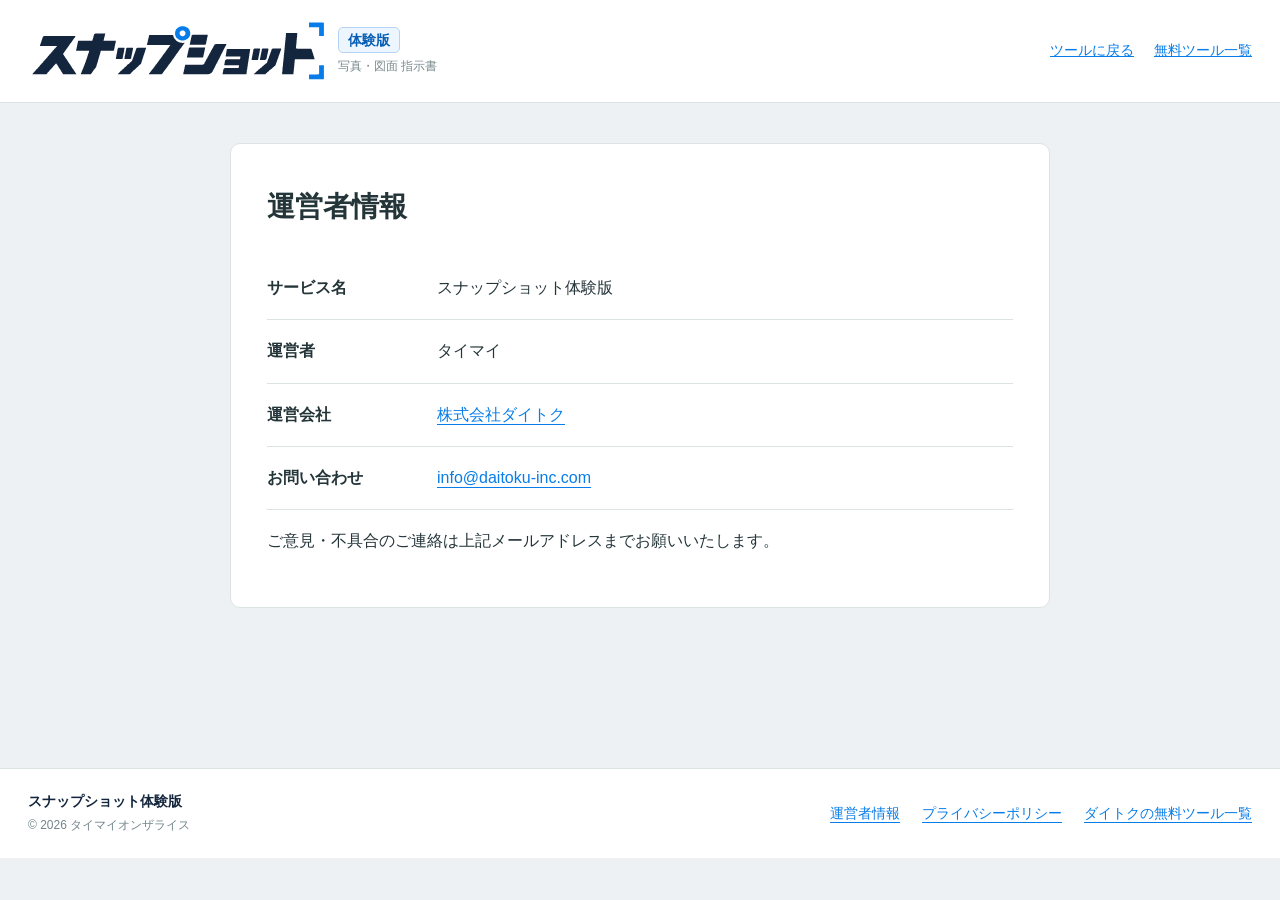
==== operator.html @ 32951c82 "Apply approved Snapshot logo, navy-blue theme, and trial badge" ====
<!doctype html><html lang="ja"><head><meta charset="utf-8"><meta name="viewport" content="width=device-width,initial-scale=1"><title>運営者情報 | スナップショット体験版</title><link rel="icon" type="image/svg+xml" href="assets/snapshot-icon.svg?v=20261009"><meta name="theme-color" content="#14263d"><link rel="stylesheet" href="style.css?v=20261009-navy-blue"></head><body><header class="info-header"><a href="index.html" class="brand-link" aria-label="スナップショット体験版"><div class="brand"><img class="brand-logo" src="assets/snapshot-logo.svg" alt="スナップショット" width="300" height="63"><div class="brand-meta"><span class="trial-badge">体験版</span><small>写真・図面 指示書</small></div></div></a><nav><a href="index.html">ツールに戻る</a><a href="https://daitoku-inc.com/free-tools.html">無料ツール一覧</a></nav></header><main class="plain-page"><article class="plain-card"><h1>運営者情報</h1><dl><div><dt>サービス名</dt><dd>スナップショット体験版</dd></div><div><dt>運営者</dt><dd>タイマイ</dd></div><div><dt>運営会社</dt><dd><a href="https://daitoku-inc.com/">株式会社ダイトク</a></dd></div><div><dt>お問い合わせ</dt><dd><a href="mailto:info@daitoku-inc.com">info@daitoku-inc.com</a></dd></div></dl><p>ご意見・不具合のご連絡は上記メールアドレスまでお願いいたします。</p></article></main><footer class="site-footer"><div><strong>スナップショット体験版</strong><small>© 2026 タイマイオンザライス</small></div><nav aria-label="フッターメニュー"><a href="operator.html">運営者情報</a><a href="privacy.html">プライバシーポリシー</a><a href="https://daitoku-inc.com/free-tools.html">ダイトクの無料ツール一覧</a></nav></footer></body></html>
---- style.css ----
:root{font-family:-apple-system,BlinkMacSystemFont,"Segoe UI","Noto Sans JP",sans-serif;color:#24353a;background:#edf1f3;font-size:16px;--blue:#087ce8;--line:#dbe3e5}*{box-sizing:border-box}body{margin:0}button,input,select,textarea{font:inherit}button,label.upload,label.pdf-upload{cursor:pointer}button{border:1px solid var(--line);background:white;border-radius:6px;padding:9px 14px;color:#34494e;font-size:.875rem;font-weight:600;white-space:nowrap}button:hover{border-color:var(--blue);background:#f0f6ff}button:disabled{opacity:.45;cursor:default}.primary{background:var(--blue);color:white;border-color:var(--blue)}.primary:hover{background:#0666c1;color:white}button.active{background:#e8f2ff;color:#075eb4;border-color:#a8cef7}input,select{border:1px solid #ccd7da;border-radius:5px;padding:8px 10px;min-width:0;background:white;color:#24353a}input:focus,textarea:focus,select:focus{outline:2px solid #087ce8;outline-offset:1px}header{height:84px;background:white;border-bottom:1px solid var(--line);display:flex;align-items:center;padding:0 28px;gap:24px}.brand{display:flex;gap:12px;align-items:center;font-size:1.25rem;font-weight:800;white-space:nowrap}.brand small{display:block;font-size:.75rem;color:#7a8a8e;font-weight:500;margin-top:3px;letter-spacing:.1em}.brand-icon{font-size:2.25rem;color:var(--blue)}.free{font-size:.75rem;color:#687d83;border-left:1px solid var(--line);padding-left:24px}.exports{margin-left:auto;display:flex;gap:8px}.shell{display:grid;grid-template-columns:270px minmax(0,1fr);min-height:calc(100vh - 84px)}aside{background:#14263d;color:#ecf5f6;padding:26px 18px}.step-label{font-size:.75rem;letter-spacing:.08em;color:#afc5df;margin-bottom:14px;font-weight:700}.upload{border:1px dashed #6586ae;display:flex;flex-direction:column;align-items:center;padding:22px 10px;border-radius:9px;background:#1b3554;gap:9px}.upload:hover,.upload.dragover{background:#254d77;border-color:#7ebaff}.upload-icon{font-size:2rem;line-height:1;color:#7ebaff}.upload small{font-size:.75rem;color:#bad0e8}input[type=file]{display:none}.sidebar-line{display:flex;align-items:center;justify-content:space-between;margin-top:26px;font-size:.875rem}.sidebar-line span{font-size:.75rem;color:#bad0e8}#photo-count{background:#2b4c72;padding:3px 8px;border-radius:4px;color:#fff}.hint{font-size:.75rem;line-height:1.8;color:#bad0e8;margin:10px 0 14px}.photo-list{display:flex;flex-direction:column;gap:8px;max-height:48vh;overflow:auto}.thumb{display:grid;grid-template-columns:24px 64px 1fr;gap:9px;align-items:center;padding:8px;background:#1c3655;border:1px solid #36577e;border-radius:7px;cursor:grab}.thumb.over{border:2px solid #7ebaff;padding:7px}.thumb.dragging{opacity:.4}.thumb img{width:64px;height:47px;object-fit:cover;border-radius:3px}.thumb-number{font-size:.875rem;font-weight:800;color:#8bc3ff;text-align:center}.thumb-name{font-size:.75rem;overflow:hidden;text-overflow:ellipsis;white-space:nowrap;max-width:98px}.thumb-actions{display:flex;gap:2px;margin-top:6px}.thumb-actions button{padding:1px 5px;border:0;background:#335a85;color:#fff;font-size:.75rem;border-radius:3px}.drawing-label{margin-top:26px}.pdf-upload{display:block;border:1px solid #5579a3;padding:12px;text-align:center;border-radius:6px;font-size:.875rem}#drawing-list{margin-top:10px}.drawing-item{display:flex;align-items:center;gap:6px;margin:8px 0;font-size:.75rem}.drawing-item span{flex:1;overflow:hidden;text-overflow:ellipsis;white-space:nowrap}.drawing-item button{font-size:.75rem;padding:3px 7px;background:#2b4c72;color:#fff;border:0}.privacy{border-top:1px solid #345171;padding-top:18px;color:#a1b9d5;font-size:.75rem;line-height:1.8;margin-top:30px}main{min-width:0}.workspace-top{padding:18px 28px 0;background:#fff;display:flex;align-items:center;justify-content:space-between;border-bottom:1px solid var(--line)}.tabs{display:flex;gap:24px}.tabs button{padding:12px 0 16px;border:0;border-radius:0;color:#819095;background:transparent}.tabs button.active{color:var(--blue);border-bottom:3px solid var(--blue)}.tabs span{background:#eaf0f1;border-radius:4px;padding:2px 6px;font-size:.75rem}#summary{font-size:.75rem;color:#7c8d91;padding-bottom:10px}.settings{padding:20px 28px;background:white;display:flex;flex-wrap:wrap;gap:16px;border-bottom:1px solid var(--line)}.settings label{display:flex;flex-direction:column;gap:6px;font-size:.75rem;color:#63777d;flex:1;min-width:150px}.settings input{width:100%;font-size:.875rem}.settings .date-field{flex:.6}.orientation{font-size:.75rem;color:#63777d;display:flex;flex-direction:column;gap:6px}.orientation div{display:flex;gap:6px}.orientation button{font-size:.75rem;padding:9px 11px}.paper-heading{margin:25px 28px 18px;display:flex;align-items:center;gap:16px;font-size:.875rem}.paper-heading>span{font-size:.75rem;color:#71858b}.zoom{margin-left:auto;display:flex;align-items:center;gap:8px}.zoom button{padding:5px 10px}.zoom span{font-size:.75rem;min-width:40px;text-align:center}#papers{padding:0 28px 40px;overflow:auto}.paper-wrap{margin-bottom:26px;max-width:100%}.paper-meta{display:flex;justify-content:space-between;font-size:.75rem;color:#70838a;margin-bottom:8px}.paper{width:100%;aspect-ratio:297/210;background:white;box-shadow:0 3px 15px #12343e13;padding:3.2%;display:flex;flex-direction:column;border:1px solid #e1e6e8;container-type:inline-size}.paper.portrait{aspect-ratio:210/297;width:72%;margin:auto;padding:3.2%}.paper-title{font-size:2.1cqw;font-weight:700;color:#14263d;border-bottom:2px solid #294969;padding-bottom:1.5cqw;display:flex;align-items:center;justify-content:space-between;gap:8px}.paper-title small{font-size:1.2cqw;font-weight:400}.paper-sub{font-size:1.3cqw;color:#6d7b80;display:flex;justify-content:space-between;padding:1cqw 0 1.4cqw}.photo-grid{flex:1;min-height:0;display:grid;grid-template-columns:1fr 1fr;grid-template-rows:1fr 1fr;gap:1.8cqw}.photo-cell{border:1px solid #cad4d8;min-height:0;display:flex;flex-direction:column;overflow:hidden}.image-box{position:relative;flex:1;min-height:0;background:#f5f7f8;display:flex;align-items:center;justify-content:center}.image-box img{width:100%;height:100%;position:absolute;object-fit:contain}.badge{position:absolute;top:1cqw;left:1cqw;background:#087ce8;color:white;font-weight:700;font-size:1.5cqw;padding:.4cqw .8cqw;border-radius:3px;z-index:1}.comment{border:0;border-top:1px solid #d6dfe2;resize:none;width:100%;height:7.5cqw;flex-shrink:0;font-size:1.35cqw;padding:1cqw;line-height:1.65;color:#24353a;background:white;border-radius:0}.comment::placeholder{color:#acb8bc}.portrait .photo-grid{grid-template-columns:1fr;grid-template-rows:repeat(3,1fr);gap:2.5cqw}.portrait .photo-cell{flex-direction:row}.portrait .image-box{width:63%;flex:none}.portrait .comment{width:37%;height:100%;border-top:0;border-left:1px solid #d6dfe2;font-size:1.8cqw;padding:1.5cqw}.portrait .paper-title{font-size:2.9cqw}.portrait .paper-title small,.portrait .paper-sub{font-size:1.8cqw}.portrait .badge{font-size:2cqw}.paper-footer{font-size:1.05cqw;color:#87969b;display:flex;justify-content:space-between;padding-top:1cqw}.empty{min-height:420px;display:flex;flex-direction:column;justify-content:center;align-items:center;text-align:center;border:1px dashed #c1d0d4;border-radius:10px;background:#f5f8f9;color:#526a72;gap:8px;padding:28px}.empty>span{font-size:3rem;color:#7b9dc4}.empty h2{font-size:1.25rem;margin:8px}.empty p{font-size:.875rem;line-height:1.8;max-width:400px;margin:0 0 16px}.inline-upload{display:inline-block;border-radius:6px;font-size:.875rem;padding:12px 24px;cursor:pointer}.drawing-tools{padding:16px 24px;display:flex;align-items:center;flex-wrap:wrap;gap:8px;background:#f9fbfc;border-bottom:1px solid var(--line)}.drawing-tools label{font-size:.75rem;display:flex;gap:6px;align-items:center}.drawing-tools select{max-width:160px}.drawing-tools input[type=color]{width:38px;height:34px;padding:3px}#tools{display:flex;gap:4px;flex-wrap:wrap}#tools button{padding:8px 10px;font-size:.75rem}.annotation-options{padding:12px 24px;display:flex;align-items:center;gap:16px;background:white;font-size:.875rem}.annotation-options label{display:flex;align-items:center;gap:8px}.annotation-options [hidden]{display:none}.annotation-options span{color:#6e838a;font-size:.75rem}#drawing-container{padding:24px;overflow:auto;min-height:440px}.drawing-stage{position:relative;box-shadow:0 4px 20px #102e3a20;background:#fff;touch-action:none}.drawing-stage canvas{display:block;width:100%;height:100%}.drawing-stage svg{position:absolute;inset:0;width:100%;height:100%;touch-action:none}.annotation.selected{filter:drop-shadow(0 0 4px #09f)}#status{position:fixed;bottom:24px;left:50%;transform:translateX(-50%);background:#14263d;color:white;padding:12px 20px;border-radius:8px;box-shadow:0 4px 20px #0002;z-index:99;display:none;font-size:.875rem}#busy{position:fixed;inset:0;background:#14263d66;z-index:100;display:flex;align-items:center;justify-content:center}#busy[hidden]{display:none}#busy>div{padding:26px 38px;background:white;display:flex;align-items:center;gap:16px;border-radius:12px}.spinner{width:24px;height:24px;border:3px solid #dbeaff;border-top-color:#087ce8;border-radius:50%;animation:spin 1s linear infinite}@keyframes spin{to{transform:rotate(360deg)}}[hidden]{display:none!important}:focus-visible{outline:2px solid #087ce8;outline-offset:3px}@media(max-width:1100px){header{padding:0 18px;gap:10px}.free{display:none}.shell{grid-template-columns:220px minmax(0,1fr)}.workspace-top{padding-left:20px;padding-right:20px}#summary{display:none}.settings{padding:18px 20px}.paper-heading{margin-left:20px;margin-right:20px}.paper-heading>span{display:none}#papers{padding-left:20px;padding-right:20px}.thumb{grid-template-columns:20px 54px 1fr;gap:6px}.thumb img{width:54px}.thumb-name{max-width:74px}}@media(max-width:720px){header{height:auto;min-height:76px;flex-wrap:wrap;padding:14px 16px}.brand{font-size:1.1rem}.brand small{font-size:.75rem}.exports{width:100%;margin:0}.exports button{flex:1;font-size:.75rem;padding:10px 7px}.shell{display:block}aside{padding:18px}.step-label{margin-bottom:10px}.upload{padding:12px;display:grid;grid-template-columns:24px 1fr}.upload small{grid-column:2}.upload-icon{grid-row:1/3}.sidebar-line{margin-top:16px}.hint{margin-bottom:10px}.photo-list{flex-direction:row;overflow:auto;max-height:none}.thumb{display:block;min-width:100px;width:100px;position:relative}.thumb img{width:82px;height:58px}.thumb-number{position:absolute;top:8px;left:8px;background:#087ce8;color:white;min-width:22px;border-radius:3px}.thumb-name{max-width:82px;margin-top:6px}.drawing-label{margin-top:18px}.privacy{margin:14px 0 0;padding-top:12px}.workspace-top{padding:8px 16px 0}.tabs{gap:20px}.settings{padding:16px;gap:12px}.settings label{min-width:130px}.orientation{width:100%}.paper-heading{margin:18px 16px}.paper.portrait{width:100%}#papers{padding:0 12px 24px}.paper-wrap{min-width:480px}.empty{min-height:280px}.drawing-tools{padding:12px}.annotation-options{padding:12px;flex-wrap:wrap}#drawing-container{padding:12px}.settings input{font-size:16px}}

.site-footer{background:#fff;border-top:1px solid var(--line);padding:24px 28px;display:flex;align-items:center;justify-content:space-between;gap:20px;font-size:.875rem}.site-footer strong{display:block}.site-footer small{display:block;color:#73858b;font-size:.75rem;margin-top:6px}.site-footer nav{display:flex;flex-wrap:wrap;gap:22px}.site-footer a,.plain-card a{color:#087ce8;text-decoration:underline;text-underline-offset:4px}.info-header{height:auto;min-height:84px;justify-content:space-between;flex-wrap:wrap;padding:20px 28px}.info-header>a{color:#24353a;text-decoration:none;font-weight:700}.info-header nav{display:flex;gap:20px;font-size:.875rem}.info-header nav a{color:#087ce8}.plain-page{max-width:860px;margin:40px auto;padding:0 20px;min-height:65vh}.plain-card{background:white;border:1px solid var(--line);border-radius:10px;padding:36px;line-height:1.9}.plain-card h1{font-size:1.75rem;margin-top:0}.plain-card h2{font-size:1.2rem;margin-top:28px}.plain-card p{margin:14px 0}.plain-card dl>div{display:grid;grid-template-columns:150px 1fr;gap:20px;padding:16px 0;border-bottom:1px solid var(--line)}.plain-card dt{font-weight:700}.plain-card dd{margin:0;overflow-wrap:anywhere}@media(max-width:720px){.site-footer{padding:22px 18px;flex-direction:column;align-items:flex-start}.site-footer nav{gap:14px}.plain-card{padding:24px}.plain-card dl>div{grid-template-columns:1fr;gap:4px}.info-header{padding:18px;gap:14px}}

.image-box[draggable=true]{cursor:grab}.image-box[draggable=true]:active{cursor:grabbing}.photo-drop-target{outline:3px dashed #087ce8;outline-offset:-3px;box-shadow:inset 0 0 0 6px #08a59922}.photo-dragging{opacity:.4}.photo-drag-ghost{position:fixed;z-index:95;pointer-events:none;width:160px;height:105px;transform:translate(-50%,-50%);border:2px solid #087ce8;border-radius:6px;background:white;box-shadow:0 6px 22px #0004;opacity:.9}.photo-drag-ghost img{width:100%;height:100%;object-fit:contain}.photo-drag-ghost span{position:absolute;top:5px;left:5px;padding:3px 8px;color:white;background:#087ce8;border-radius:3px;font-size:14px;font-weight:700}

.paper-qr{display:flex;align-items:center;gap:1cqw}.paper-qr img{width:6cqw;height:6cqw;image-rendering:pixelated}.paper-footer{align-items:center;padding-top:1cqw;min-height:7cqw}.paper.portrait .paper-qr img{width:8cqw;height:8cqw}.paper.portrait .paper-footer{font-size:1.5cqw;min-height:9cqw}.comment-summary{margin:0 28px 32px;background:white;border:1px solid var(--line);border-radius:8px;overflow:hidden}.comment-summary-title{padding:18px 20px;display:flex;align-items:center;justify-content:space-between;gap:12px;border-bottom:1px solid var(--line);flex-wrap:wrap}.comment-summary h2{font-size:1rem;margin:0}.comment-summary-title span{font-size:.75rem;color:#70838a}.comment-summary table{width:100%;border-collapse:collapse;font-size:.875rem}.comment-summary th,.comment-summary td{text-align:left;padding:14px 20px;border-bottom:1px solid var(--line);vertical-align:top}.comment-summary th{background:#f0f6ff;color:#526b73}.comment-summary th:first-child{width:110px}.comment-summary td:first-child{font-weight:700;color:#087ce8}.comment-summary td:last-child{white-space:pre-wrap;overflow-wrap:anywhere}@media(max-width:720px){.comment-summary{margin:0 12px 24px}.comment-summary th,.comment-summary td{padding:12px}.comment-summary th:first-child{width:85px}}
.photo-edit-button{position:absolute;right:8px;top:8px;z-index:2;background:white;box-shadow:0 2px 8px #0003;font-size:12px;padding:6px 12px;cursor:pointer}.photo-editor{width:min(1200px,96vw);max-height:94vh;padding:0;border:0;border-radius:12px;color:#14263d;box-shadow:0 20px 80px #0005}.photo-editor::backdrop{background:#14263dbb}.photo-editor-head{display:flex;align-items:center;gap:12px;padding:16px 20px;border-bottom:1px solid #d6e3e5}.photo-editor-head strong{margin-right:auto;overflow-wrap:anywhere}.photo-editor-tools{display:flex;gap:6px;flex-wrap:wrap;align-items:center;padding:12px 20px;background:#f3f7fd}.photo-editor-tools label{display:flex;align-items:center;gap:5px;font-size:13px}.photo-editor-tools input[type=color]{width:36px;height:32px;padding:2px}.photo-editor-tools .active{background:#087ce8;color:white;border-color:#087ce8}.photo-editor-options{padding:10px 20px;font-size:13px;display:flex;gap:14px;align-items:center;flex-wrap:wrap}.photo-editor-options [hidden]{display:none}.photo-editor-options input{padding:6px;border:1px solid #c8d4d8;border-radius:4px}.photo-editor-viewport{padding:16px;background:#dce5e8;overflow:auto}.photo-editor-stage{position:relative;margin:auto;background:white;line-height:0}.photo-editor-stage img{width:100%;height:100%;display:block}.photo-editor-stage svg{position:absolute;inset:0;width:100%;height:100%;touch-action:none;cursor:crosshair}.photo-editor-stage .selected{filter:drop-shadow(0 0 3px #047eff);stroke-dasharray:8 4}.photo-editor-note{margin:0;padding:12px 20px;font-size:12px;color:#657b82}@media(max-width:720px){.photo-editor-head{padding:12px;gap:6px;font-size:13px}.photo-editor-head button{padding:8px}.photo-editor-tools{padding:10px;gap:5px}.photo-editor-tools button{font-size:12px;padding:7px}.photo-editor-viewport{padding:8px}.photo-editor-options{padding:10px}.photo-editor-stage{min-width:240px}}

.photo-paper-actions{position:absolute;right:8px;top:8px;z-index:2;display:flex;gap:5px}.photo-paper-actions .photo-edit-button{position:static}.photo-remove-button{padding:4px 10px;min-width:32px;font-size:20px;color:#b53c34;background:white;box-shadow:0 2px 8px #0003;line-height:1}.photo-remove-button:hover{background:#fff0ee;border-color:#d9685d}.photo-add-button{display:flex;flex-direction:column;align-items:center;justify-content:center;gap:6px;padding:14px 22px;border:1px dashed #84b7ec;color:#087ce8;background:#eef5ff;max-width:90%;box-shadow:none}.photo-add-button>span{font-size:36px;line-height:1}.photo-add-button small{font-size:12px}.photo-add-button:hover{background:#dfedff}#status button{margin-left:14px;padding:5px 12px;font-size:12px;color:#087ce8}@media(max-width:720px){.photo-paper-actions{right:5px;top:5px;gap:3px}.photo-paper-actions .photo-edit-button{padding:5px 8px}.photo-remove-button{padding:4px 8px}.photo-add-button{padding:10px 16px}.photo-add-button>span{font-size:28px}}

.settings .paper-size-field,.settings .photo-count-field{flex:0 0 130px;min-width:110px}.paper .photo-grid{gap:1.4cqw}.paper .photo-cell{min-width:0}.paper.landscape .comment{height:auto;flex:0 0 28%;min-height:0;font-size:calc(1.35cqw * var(--paper-scale,1));padding:calc(1cqw * var(--paper-scale,1))}.paper.portrait .comment{font-size:calc(1.8cqw * var(--paper-scale,1));padding:calc(1.5cqw * var(--paper-scale,1))}.paper.a3 .paper-title{font-size:calc(2.1cqw * var(--paper-scale))}.paper.a3.portrait .paper-title{font-size:calc(2.9cqw * var(--paper-scale))}.paper.a3 .paper-title small,.paper.a3 .paper-sub{font-size:calc(1.3cqw * var(--paper-scale))}.paper.a3.portrait .paper-title small,.paper.a3.portrait .paper-sub{font-size:calc(1.8cqw * var(--paper-scale))}.paper.a3 .badge{font-size:calc(1.5cqw * var(--paper-scale))}.paper.a3.portrait .badge{font-size:calc(2cqw * var(--paper-scale))}.paper.a3 .paper-qr img{width:4.3cqw;height:4.3cqw}.paper.a3.portrait .paper-qr img{width:5.7cqw;height:5.7cqw}.paper.a3 .paper-footer{min-height:5cqw}.paper.a3.portrait .paper-footer{min-height:6.5cqw}.paper[style*="--grid-cols: 4"] .photo-paper-actions{right:4px;top:4px;gap:2px}.paper[style*="--grid-cols: 4"] .photo-edit-button{padding:4px 6px;font-size:10px}.paper[style*="--grid-cols: 4"] .photo-remove-button{padding:3px 5px;min-width:24px;font-size:17px}.photo-add-button{max-height:90%;padding:8px 12px;gap:3px}.photo-add-button>span{font-size:26px}.photo-add-button small{font-size:10px}

.blank-cell .image-box{background:white;flex:1;width:100%}.blank-label{font-size:1.3cqw;color:#b3bfc2}.blank-remove{position:absolute;right:5px;top:5px;padding:3px 8px;color:#c35750}.photo-insert-blank{padding:3px 7px!important;color:#087ce8}.photo-editor-tools>label,.drawing-tools>label:has(#color),.drawing-tools>label:has(#stroke){background:#eaf3ff;padding:4px 6px;border-radius:5px}.paper-heading{flex-wrap:wrap}.blank-cell .photo-add-button{background:white}

.photo-paper-actions .photo-insert-blank{display:flex;align-items:center;gap:3px;background:#087ce8;color:white;border-color:#087ce8;box-shadow:0 2px 8px #0002;font-size:12px;line-height:1.2}.photo-paper-actions .photo-insert-blank:hover{background:#0666c1}.photo-insert-blank>span:first-child{font-size:20px;font-weight:700}.paper[style*="--grid-cols: 4"] .photo-insert-blank .slot-label{display:none}

.photo-preview{width:min(1040px,94vw);max-height:94vh;padding:0;border:0;border-radius:12px;color:#24353a;box-shadow:0 16px 70px #0005}.photo-preview::backdrop{background:#14263db3}.photo-preview-head{display:flex;align-items:center;justify-content:space-between;gap:16px;padding:18px 22px;border-bottom:1px solid #dbe3e5}.photo-preview-head strong{font-size:20px}.photo-preview-head small{display:block;color:#63777d;margin-top:5px;overflow-wrap:anywhere}.photo-preview-image{background:#edf1f3;padding:16px;display:flex;justify-content:center}.photo-preview-image img{display:block;max-width:100%;max-height:68vh;object-fit:contain}.photo-preview-comment{margin:0;padding:18px 22px;white-space:pre-wrap;overflow-wrap:anywhere;line-height:1.7}.thumb img[role=button]{cursor:zoom-in}.thumb img[role=button]:focus-visible{outline:3px solid #7ebaff;outline-offset:3px}

.color-palette{display:flex;align-items:center;gap:4px;flex-wrap:wrap}.color-palette .color-swatch{width:24px;height:24px;min-width:24px;padding:0;border:1px solid #94a5aa;border-radius:4px;box-shadow:inset 0 0 0 1px #fff5}.color-palette .color-swatch:hover{outline:2px solid #087ce8;outline-offset:1px}.color-palette .color-swatch:focus-visible{outline:3px solid #087ce8;outline-offset:2px}

/* Approved Snapshot branding */
.brand-logo{display:block;width:300px;height:auto;flex-shrink:0}.brand-meta{display:flex;flex-direction:column;gap:5px}.brand .brand-meta small{font-size:12px;letter-spacing:0;white-space:nowrap;margin:0}.trial-badge{display:inline-flex;align-self:flex-start;border:1px solid #b5d3f7;background:#edf5ff;color:#075eb4;border-radius:5px;font-size:14px;font-weight:700;line-height:1;padding:5px 9px}.brand-link{display:block}.info-header .brand{white-space:normal}.site-footer strong{color:#14263d}header{gap:20px}.brand{gap:10px}
@media(max-width:1250px){.brand-logo{width:250px}.free{display:none}}
@media(max-width:720px){.brand{width:100%;gap:12px}.brand-logo{width:min(64vw,280px)}.brand .brand-meta small{font-size:12px;white-space:normal}.trial-badge{font-size:14px}.info-header .brand-link{width:100%}}
@media print{.brand{display:none}}
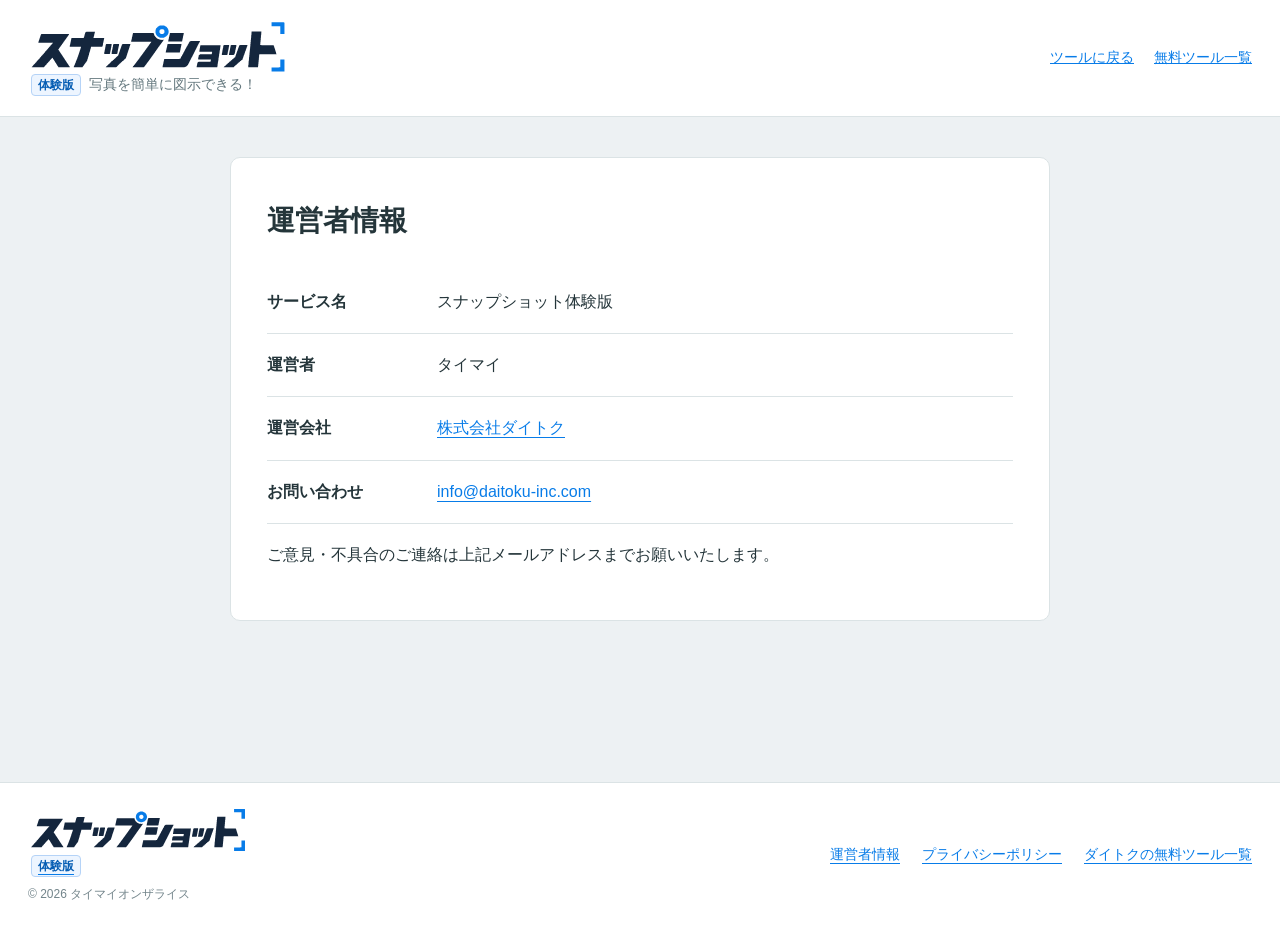
==== commit fea0d1fb: "Refine logo size, trial label and description; link header and footer logos home" ====
--- a/operator.html
+++ b/operator.html
@@ -1 +1 @@
-<!doctype html><html lang="ja"><head><meta charset="utf-8"><meta name="viewport" content="width=device-width,initial-scale=1"><title>運営者情報 | スナップショット体験版</title><link rel="icon" type="image/svg+xml" href="assets/snapshot-icon.svg?v=20261009"><meta name="theme-color" content="#14263d"><link rel="stylesheet" href="style.css?v=20261009-navy-blue"></head><body><header class="info-header"><a href="index.html" class="brand-link" aria-label="スナップショット体験版"><div class="brand"><img class="brand-logo" src="assets/snapshot-logo.svg" alt="スナップショット" width="300" height="63"><div class="brand-meta"><span class="trial-badge">体験版</span><small>写真・図面 指示書</small></div></div></a><nav><a href="index.html">ツールに戻る</a><a href="https://daitoku-inc.com/free-tools.html">無料ツール一覧</a></nav></header><main class="plain-page"><article class="plain-card"><h1>運営者情報</h1><dl><div><dt>サービス名</dt><dd>スナップショット体験版</dd></div><div><dt>運営者</dt><dd>タイマイ</dd></div><div><dt>運営会社</dt><dd><a href="https://daitoku-inc.com/">株式会社ダイトク</a></dd></div><div><dt>お問い合わせ</dt><dd><a href="mailto:info@daitoku-inc.com">info@daitoku-inc.com</a></dd></div></dl><p>ご意見・不具合のご連絡は上記メールアドレスまでお願いいたします。</p></article></main><footer class="site-footer"><div><strong>スナップショット体験版</strong><small>© 2026 タイマイオンザライス</small></div><nav aria-label="フッターメニュー"><a href="operator.html">運営者情報</a><a href="privacy.html">プライバシーポリシー</a><a href="https://daitoku-inc.com/free-tools.html">ダイトクの無料ツール一覧</a></nav></footer></body></html>
+<!doctype html><html lang="ja"><head><meta charset="utf-8"><meta name="viewport" content="width=device-width,initial-scale=1"><title>運営者情報 | スナップショット体験版</title><link rel="icon" type="image/svg+xml" href="assets/snapshot-icon.svg?v=20261009"><meta name="theme-color" content="#14263d"><link rel="stylesheet" href="style.css?v=20261009-brand-layout"></head><body><header class="info-header"><a class="brand-link" href="index.html" aria-label="スナップショット体験版 ホーム"><span class="brand"><img class="brand-logo" src="assets/snapshot-logo.svg" alt="スナップショット" width="260" height="54"><span class="brand-meta"><span class="trial-badge">体験版</span><small>写真を簡単に図示できる！</small></span></span></a><nav><a href="index.html">ツールに戻る</a><a href="https://daitoku-inc.com/free-tools.html">無料ツール一覧</a></nav></header><main class="plain-page"><article class="plain-card"><h1>運営者情報</h1><dl><div><dt>サービス名</dt><dd>スナップショット体験版</dd></div><div><dt>運営者</dt><dd>タイマイ</dd></div><div><dt>運営会社</dt><dd><a href="https://daitoku-inc.com/">株式会社ダイトク</a></dd></div><div><dt>お問い合わせ</dt><dd><a href="mailto:info@daitoku-inc.com">info@daitoku-inc.com</a></dd></div></dl><p>ご意見・不具合のご連絡は上記メールアドレスまでお願いいたします。</p></article></main><footer class="site-footer"><div class="footer-brand"><a class="brand-link" href="index.html" aria-label="スナップショット体験版 ホーム"><span class="brand"><img class="brand-logo" src="assets/snapshot-logo.svg" alt="スナップショット" width="220" height="46"><span class="brand-meta"><span class="trial-badge">体験版</span></span></span></a><small>© 2026 タイマイオンザライス</small></div><nav aria-label="フッターメニュー"><a href="operator.html">運営者情報</a><a href="privacy.html">プライバシーポリシー</a><a href="https://daitoku-inc.com/free-tools.html">ダイトクの無料ツール一覧</a></nav></footer></body></html>
--- a/style.css
+++ b/style.css
@@ -19,8 +19,8 @@
 
 .color-palette{display:flex;align-items:center;gap:4px;flex-wrap:wrap}.color-palette .color-swatch{width:24px;height:24px;min-width:24px;padding:0;border:1px solid #94a5aa;border-radius:4px;box-shadow:inset 0 0 0 1px #fff5}.color-palette .color-swatch:hover{outline:2px solid #087ce8;outline-offset:1px}.color-palette .color-swatch:focus-visible{outline:3px solid #087ce8;outline-offset:2px}
 
-/* Approved Snapshot branding */
-.brand-logo{display:block;width:300px;height:auto;flex-shrink:0}.brand-meta{display:flex;flex-direction:column;gap:5px}.brand .brand-meta small{font-size:12px;letter-spacing:0;white-space:nowrap;margin:0}.trial-badge{display:inline-flex;align-self:flex-start;border:1px solid #b5d3f7;background:#edf5ff;color:#075eb4;border-radius:5px;font-size:14px;font-weight:700;line-height:1;padding:5px 9px}.brand-link{display:block}.info-header .brand{white-space:normal}.site-footer strong{color:#14263d}header{gap:20px}.brand{gap:10px}
-@media(max-width:1250px){.brand-logo{width:250px}.free{display:none}}
-@media(max-width:720px){.brand{width:100%;gap:12px}.brand-logo{width:min(64vw,280px)}.brand .brand-meta small{font-size:12px;white-space:normal}.trial-badge{font-size:14px}.info-header .brand-link{width:100%}}
+/* Snapshot logo and home navigation */
+.brand-link{display:block;flex-shrink:0;color:#14263d;text-decoration:none;border-radius:4px}.brand-link:focus-visible{outline:2px solid #087ce8;outline-offset:4px}.brand{display:flex;flex-direction:column;align-items:flex-start;gap:0;width:260px;white-space:normal}.brand-logo{display:block;width:100%;height:auto;flex-shrink:0}.brand-meta{display:flex;align-items:center;gap:8px;width:100%;padding-left:3px}.brand .brand-meta small{display:inline;font-size:14px;letter-spacing:0;white-space:nowrap;margin:0;color:#63777d;font-weight:500}.trial-badge{display:inline-flex;align-items:center;border:1px solid #b5d3f7;background:#edf5ff;color:#075eb4;border-radius:4px;font-size:12px;font-weight:700;line-height:1;padding:4px 6px}.site-footer .brand{width:220px}.footer-brand>small{margin-top:9px}.site-footer .brand-meta{padding-top:2px}header{gap:20px}
+@media(max-width:1250px){.free{display:none}}
+@media(max-width:720px){header{padding-top:10px;padding-bottom:12px}.brand{width:250px}.brand .brand-meta small{font-size:14px}.info-header .brand-link{max-width:100%}.site-footer .brand{width:210px}}
 @media print{.brand{display:none}}
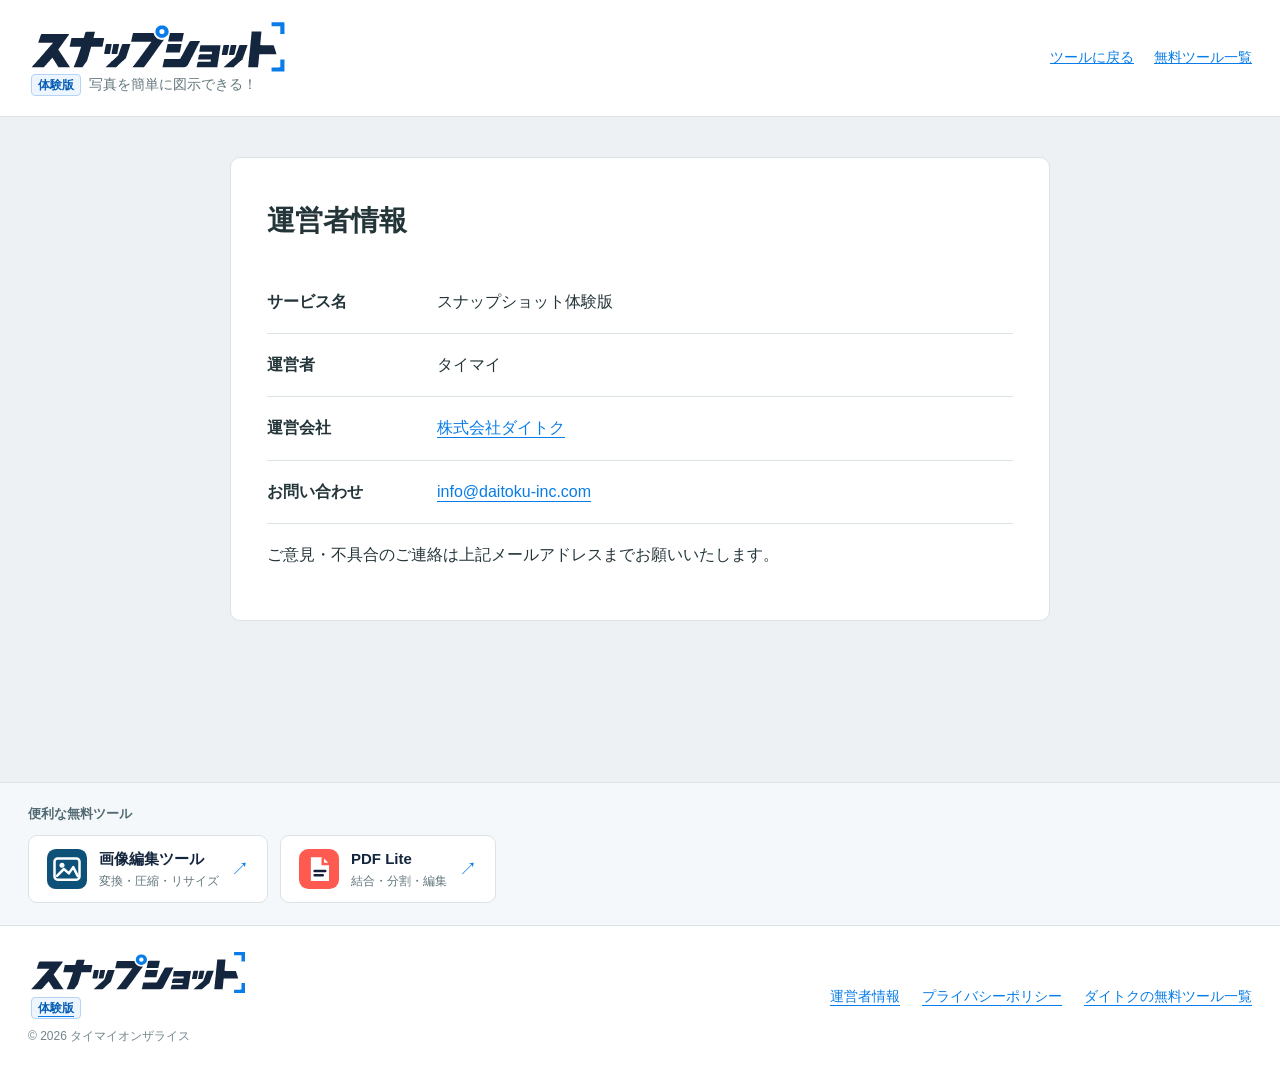
==== commit 9ec14e95: "Keep Pro LP link on comparison page and add related-tool logo links to footer" ====
--- a/operator.html
+++ b/operator.html
@@ -1 +1 @@
-<!doctype html><html lang="ja"><head><meta charset="utf-8"><meta name="viewport" content="width=device-width,initial-scale=1"><title>運営者情報 | スナップショット体験版</title><link rel="icon" type="image/svg+xml" href="assets/snapshot-icon.svg?v=20261009"><meta name="theme-color" content="#14263d"><link rel="stylesheet" href="style.css?v=20261009-brand-layout"></head><body><header class="info-header"><a class="brand-link" href="index.html" aria-label="スナップショット体験版 ホーム"><span class="brand"><img class="brand-logo" src="assets/snapshot-logo.svg" alt="スナップショット" width="260" height="54"><span class="brand-meta"><span class="trial-badge">体験版</span><small>写真を簡単に図示できる！</small></span></span></a><nav><a href="index.html">ツールに戻る</a><a href="https://daitoku-inc.com/free-tools.html">無料ツール一覧</a></nav></header><main class="plain-page"><article class="plain-card"><h1>運営者情報</h1><dl><div><dt>サービス名</dt><dd>スナップショット体験版</dd></div><div><dt>運営者</dt><dd>タイマイ</dd></div><div><dt>運営会社</dt><dd><a href="https://daitoku-inc.com/">株式会社ダイトク</a></dd></div><div><dt>お問い合わせ</dt><dd><a href="mailto:info@daitoku-inc.com">info@daitoku-inc.com</a></dd></div></dl><p>ご意見・不具合のご連絡は上記メールアドレスまでお願いいたします。</p></article></main><footer class="site-footer"><div class="footer-brand"><a class="brand-link" href="index.html" aria-label="スナップショット体験版 ホーム"><span class="brand"><img class="brand-logo" src="assets/snapshot-logo.svg" alt="スナップショット" width="220" height="46"><span class="brand-meta"><span class="trial-badge">体験版</span></span></span></a><small>© 2026 タイマイオンザライス</small></div><nav aria-label="フッターメニュー"><a href="operator.html">運営者情報</a><a href="privacy.html">プライバシーポリシー</a><a href="https://daitoku-inc.com/free-tools.html">ダイトクの無料ツール一覧</a></nav></footer></body></html>
+<!doctype html><html lang="ja"><head><meta charset="utf-8"><meta name="viewport" content="width=device-width,initial-scale=1"><title>運営者情報 | スナップショット体験版</title><link rel="icon" type="image/svg+xml" href="assets/snapshot-icon.svg?v=20261009"><meta name="theme-color" content="#14263d"><link rel="stylesheet" href="style.css?v=20261009-plan-comparison"><link rel="stylesheet" href="tools-footer.css?v=20261015-tools-links"></head><body><header class="info-header"><a class="brand-link" href="index.html" aria-label="スナップショット体験版 ホーム"><span class="brand"><img class="brand-logo" src="assets/snapshot-logo.svg" alt="スナップショット" width="260" height="54"><span class="brand-meta"><span class="trial-badge">体験版</span><small>写真を簡単に図示できる！</small></span></span></a><nav><a href="index.html">ツールに戻る</a><a href="https://daitoku-inc.com/free-tools.html">無料ツール一覧</a></nav></header><main class="plain-page"><article class="plain-card"><h1>運営者情報</h1><dl><div><dt>サービス名</dt><dd>スナップショット体験版</dd></div><div><dt>運営者</dt><dd>タイマイ</dd></div><div><dt>運営会社</dt><dd><a href="https://daitoku-inc.com/">株式会社ダイトク</a></dd></div><div><dt>お問い合わせ</dt><dd><a href="mailto:info@daitoku-inc.com">info@daitoku-inc.com</a></dd></div></dl><p>ご意見・不具合のご連絡は上記メールアドレスまでお願いいたします。</p></article></main><section class="related-tools" aria-label="便利な無料ツール"><p class="related-tools-title">便利な無料ツール</p><nav aria-label="画像・PDFツール"><a class="related-tool-link" href="https://noguchi092.github.io/image-tools/" target="_blank" rel="noopener" aria-label="画像編集ツールを別タブで開く"><img src="assets/image-tools-icon.svg" alt="" width="40" height="40"><span><strong>画像編集ツール</strong><small>変換・圧縮・リサイズ</small></span><span class="related-tool-arrow" aria-hidden="true">↗</span></a><a class="related-tool-link" href="https://noguchi092.github.io/pdf-lite/" target="_blank" rel="noopener" aria-label="PDFライトを別タブで開く"><img src="assets/pdf-lite-icon.svg" alt="" width="40" height="40"><span><strong>PDF Lite</strong><small>結合・分割・編集</small></span><span class="related-tool-arrow" aria-hidden="true">↗</span></a></nav></section><footer class="site-footer"><div class="footer-brand"><a class="brand-link" href="index.html" aria-label="スナップショット体験版 ホーム"><span class="brand"><img class="brand-logo" src="assets/snapshot-logo.svg" alt="スナップショット" width="220" height="46"><span class="brand-meta"><span class="trial-badge">体験版</span></span></span></a><small>© 2026 タイマイオンザライス</small></div><nav aria-label="フッターメニュー"><a href="operator.html">運営者情報</a><a href="privacy.html">プライバシーポリシー</a><a href="https://daitoku-inc.com/free-tools.html">ダイトクの無料ツール一覧</a></nav></footer></body></html>
--- a/style.css
+++ b/style.css
@@ -24,3 +24,35 @@
 @media(max-width:1250px){.free{display:none}}
 @media(max-width:720px){header{padding-top:10px;padding-bottom:12px}.brand{width:250px}.brand .brand-meta small{font-size:14px}.info-header .brand-link{max-width:100%}.site-footer .brand{width:210px}}
 @media print{.brand{display:none}}
+
+/* Keep photo sources within reach while scrolling long drawings. */
+@media screen and (min-width:721px){
+ .shell>aside{position:sticky;top:0;align-self:start;max-height:100vh;max-height:100dvh;overflow-y:auto;scrollbar-gutter:stable;scrollbar-color:#6586ae #14263d}
+ .shell>aside .photo-list{max-height:clamp(160px,calc(100vh - 340px),48vh);max-height:clamp(160px,calc(100dvh - 340px),48dvh);overflow-y:auto;scrollbar-gutter:stable;overscroll-behavior-y:contain}
+}
+
+/* Paid edition information */
+.paid-sidebar{margin-top:16px}.paid-link{display:block;padding:12px 10px;text-align:center;border:1px solid #7ebaff;border-radius:7px;color:#fff;background:#087ce8;font-size:14px;font-weight:700;text-decoration:none;line-height:1.5}.paid-link:hover{background:#0666c1;border-color:#b5d7ff}.paid-link:focus-visible{outline:3px solid #b5d7ff;outline-offset:3px}.paid-sidebar>small{display:block;font-size:12px;line-height:1.7;color:#bad0e8;margin-top:8px}.paid-page{max-width:1000px}.paid-intro{border-top:4px solid #087ce8}.paid-status{display:inline-block;padding:5px 10px;border-radius:5px;background:#e8f2ff;color:#075eb4;font-size:14px;font-weight:700}.paid-intro h1{margin-top:18px;margin-bottom:12px}.paid-intro p{font-size:16px;color:#526a72}.trial-features{margin-top:32px}.trial-features>h2{font-size:22px;margin:0 0 18px;color:#14263d}.feature-grid{display:grid;grid-template-columns:repeat(3,minmax(0,1fr));gap:16px}.feature-card{padding:24px;background:white;border:1px solid var(--line);border-radius:9px}.feature-number{font-size:14px;font-weight:700;color:#087ce8}.feature-card h3{font-size:18px;line-height:1.6;color:#14263d;margin:12px 0}.feature-card p{font-size:16px;line-height:1.85;color:#526a72;margin:0}.trial-storage-note{font-size:14px;line-height:1.8;color:#63777d;margin:18px 0}.paid-return{margin:28px 0 40px}.page-button{display:inline-block;padding:12px 22px;border-radius:6px;background:#087ce8;color:white;text-decoration:none;font-size:16px;font-weight:700}.page-button:hover{background:#0666c1}.paid-return p{font-size:14px;color:#63777d;line-height:1.8}@media(max-width:720px){.feature-grid{grid-template-columns:1fr}.paid-page{margin-top:24px}.paid-intro h1{font-size:25px}.feature-card{padding:22px}.paid-sidebar{margin-top:14px}}
+
+/* Free and paid edition comparison */
+.plan-comparison{margin-top:34px}.plan-comparison>h2{font-size:22px;color:#14263d;margin:0 0 18px}.comparison-wrap{background:white;border:1px solid var(--line);border-radius:9px;overflow:hidden}.comparison-table{width:100%;border-collapse:collapse;table-layout:fixed;font-size:16px;line-height:1.7}.comparison-table caption{padding:16px 20px;text-align:left;font-size:14px;color:#63777d;background:white}.comparison-table th,.comparison-table td{padding:16px 20px;border-top:1px solid var(--line);text-align:left;vertical-align:middle;overflow-wrap:anywhere}.comparison-table thead th{color:#14263d;background:#f1f5f9;font-weight:700}.comparison-table th:first-child{width:34%}.comparison-table thead th:last-child{background:#14263d;color:white}.comparison-table th small{display:block;font-size:14px;font-weight:500;margin-top:3px}.comparison-table tbody td:last-child{background:#f0f6ff;color:#075eb4}.comparison-table .paid-difference th{color:#14263d}.comparison-table strong{font-weight:700}.paid-availability{font-size:14px;line-height:1.8;color:#526a72;padding:14px 18px;background:#e8f2ff;border-radius:6px}@media(max-width:720px){.comparison-table{font-size:14px}.comparison-table th,.comparison-table td{padding:12px 9px}.comparison-table th:first-child{width:30%}.comparison-table caption{padding:14px 12px}.comparison-table th small{font-size:12px}.plan-comparison>h2{font-size:21px}}
+
+.photo-page-controls{display:flex;align-items:center;gap:8px;flex-wrap:wrap}.photo-page-controls label{display:flex;align-items:center;gap:6px}.photo-page-controls select,.photo-page-controls button{font-size:12px;padding:5px 8px}.paper-meta{flex-wrap:wrap;gap:10px}.photo-cell .image-box>img{cursor:pointer}.badge[draggable=true],.thumb-number[draggable=true]{cursor:grab;user-select:none;touch-action:none}.badge[draggable=true]:active,.thumb-number[draggable=true]:active{cursor:grabbing}.photo-cell .badge{z-index:3;padding:6px 10px;min-width:30px;min-height:28px;display:flex;align-items:center;justify-content:center}@media print{.photo-page-controls{display:none!important}}
+
+.thumb[draggable=true],.photo-cell[draggable=true]{cursor:grab}.thumb[draggable=true]:active,.photo-cell[draggable=true]:active{cursor:grabbing}.thumb img,.photo-cell .image-box>img{cursor:pointer}.photo-cell .image-box>img{width:auto;height:auto;max-width:100%;max-height:100%;left:50%;top:50%;transform:translate(-50%,-50%)}.thumb-number,.thumb-name,.photo-cell .badge,.instruction-author,.instruction-fields small,.instruction-comment small{touch-action:none;user-select:none}.thumb button,.photo-cell button,.photo-cell select{cursor:pointer}.photo-cell textarea,.photo-cell input{cursor:text;user-select:text;touch-action:auto}
+
+.number-tip-handle{cursor:crosshair;filter:none;stroke-dasharray:none}
+
+/* Common larger photo layout; preserve the whole image. */
+.paper{padding:2%}
+.paper .paper-title{padding-bottom:.65cqw}
+.paper .paper-sub{padding:.55cqw 0 .7cqw}
+.paper .photo-grid{gap:.8cqw}
+.paper .photo-cell:not(.blank-cell){display:grid!important;grid-template-columns:76% 24%;grid-template-rows:60% 40%;min-height:0}
+.paper .photo-cell:not(.blank-cell)>.image-box{grid-column:1;grid-row:1/-1;width:100%!important;height:100%;min-height:0;background:white;overflow:hidden}
+.paper .photo-cell>.comment{grid-column:2;grid-row:1/-1;width:100%;height:100%;min-height:0;border:0;border-left:1px solid #c8d4d8;border-radius:0;padding:5px;resize:none;font-size:clamp(9px,1.1cqw,15px);line-height:1.4}
+
+.paper.portrait{padding:2%}.paper .paper-footer{padding-top:.5cqw}.paper .paper-qr img{width:4cqw;height:4cqw}
+
+.screenshot-import-button{display:block;width:100%;margin-top:8px;background:#1b3554;color:white;border-color:#5579a3;font-size:12px;padding:11px 5px}.screenshot-import-button:hover{background:#254d77;color:white}
+.screenshot-dialog{width:min(680px,94vw);max-height:92vh;overflow:auto;border:0;border-radius:10px;padding:22px;color:#14263d}.screenshot-dialog::backdrop{background:#14263daa}.screenshot-dialog form{display:grid;gap:12px}.screenshot-dialog h2,.screenshot-dialog p{margin:0}.screenshot-dialog p{font-size:13px;line-height:1.7}.screenshot-dialog label{display:grid;gap:5px;font-size:13px}.screenshot-dialog input[type=file]{display:block;max-width:100%}.screenshot-paste{border:2px dashed #7cadd7;border-radius:6px;padding:20px;min-height:90px;font-size:14px;line-height:1.7;cursor:text;background:#f5faff}.screenshot-paste:empty::before{content:attr(data-placeholder);color:#526376;pointer-events:none}.screenshot-paste:focus{outline:2px solid #087ce8}.screenshot-preview{width:100%;max-height:45vh;object-fit:contain;background:#edf1f3}.screenshot-preview[hidden]{display:none}.screenshot-actions{display:flex;gap:8px;justify-content:flex-end}.screenshot-status{color:#526376}.drawing-item .drawing-rename{white-space:nowrap;font-size:10px;padding:3px}
--- a/tools-footer.css
+++ b/tools-footer.css
@@ -0,0 +1 @@
+.related-tools{padding:22px 28px;background:#f5f8fb;border-top:1px solid #dbe3e5}.related-tools-title{margin:0 0 12px;font-size:13px;font-weight:700;color:#526a72}.related-tools nav{display:flex;flex-wrap:wrap;gap:12px}.related-tool-link{display:flex;align-items:center;gap:12px;padding:12px 18px;border:1px solid #dbe3e5;border-radius:9px;background:white;text-decoration:none;color:#14263d;min-width:210px}.related-tool-link:hover{border-color:#087ce8;background:#edf5ff}.related-tool-link:focus-visible{outline:3px solid #087ce8;outline-offset:3px}.related-tool-link img{width:40px;height:40px;flex-shrink:0}.related-tool-link strong{display:block;font-size:15px;line-height:1.5}.related-tool-link small{display:block;margin-top:2px;font-size:12px;color:#63777d}.related-tool-arrow{margin-left:auto;color:#087ce8;font-size:18px}@media(max-width:720px){.related-tools{padding:20px 18px}.related-tool-link{flex:1 1 210px}}@media print{.related-tools{display:none!important}}
